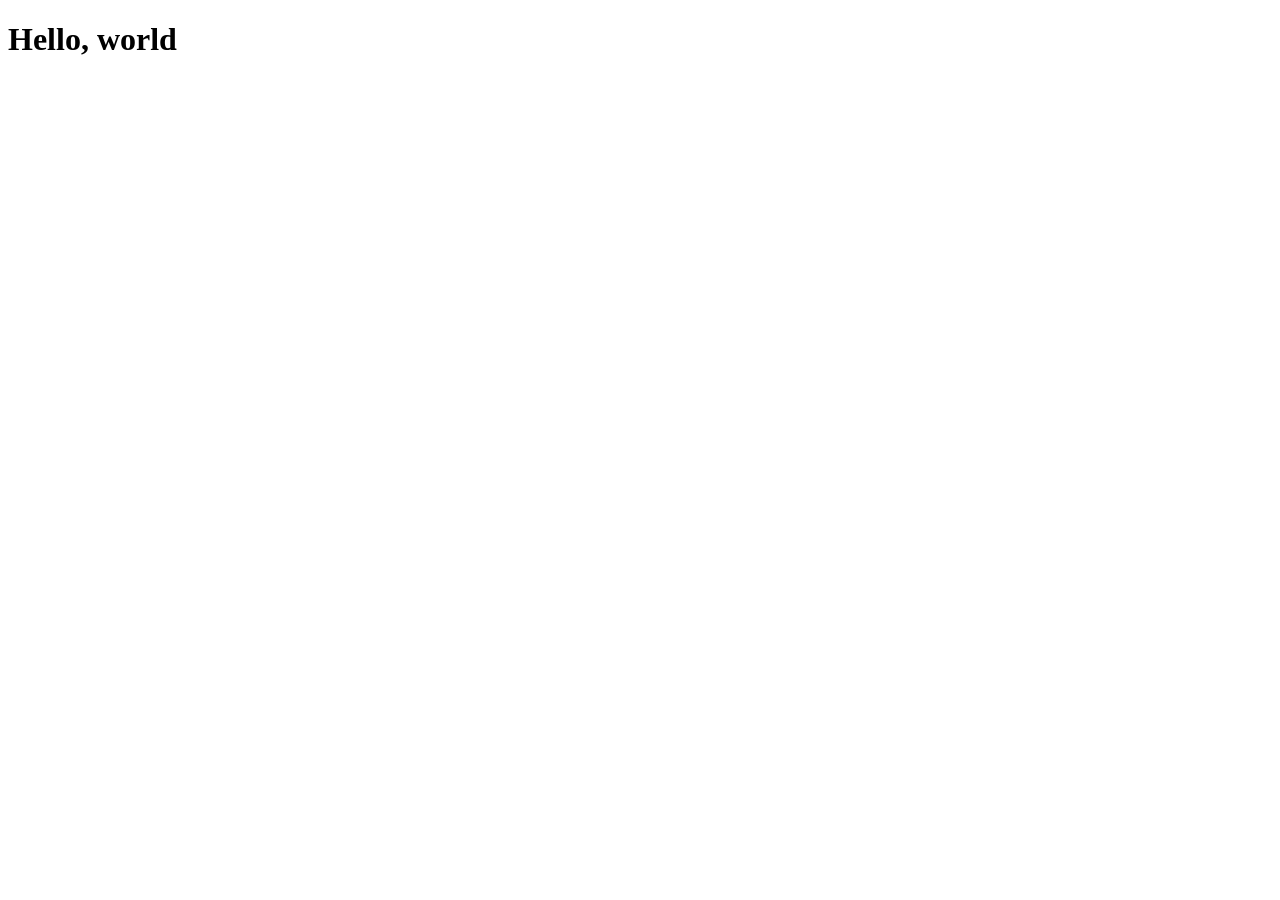
==== index.html @ c7357fc4 "Add initial HTML structure for portfolio" ====
<!DOCTYPE html>
<html lang="en">
  
<head>
    <meta charset="UTF-8">
    <meta name="viewport" content="width=device-width, initial-scale=1.0">
    <title>Youssef Ibrahim — Portfolio</title>
    <link href="style.css" rel="stylesheet">
</head>
  
<body>
    <h1>Hello, world</h1>
</body>
  
</html>
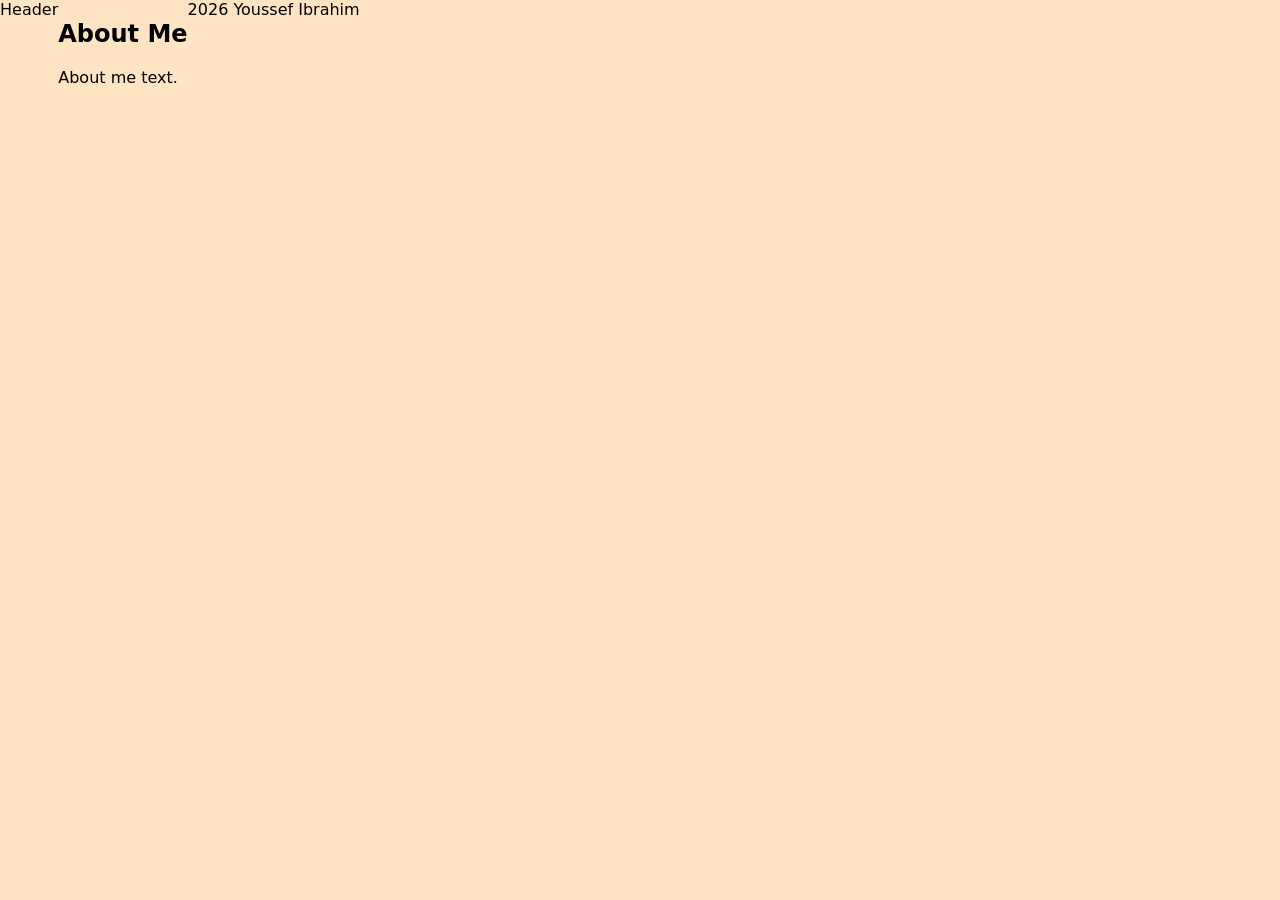
==== commit e8795fe3: "Initial template setup" ====
--- a/index.html
+++ b/index.html
@@ -2,6 +2,7 @@
 <html lang="en">
   
 <head>
+    <title>Youssef's Portfolio</title>
     <meta charset="UTF-8">
     <meta name="viewport" content="width=device-width, initial-scale=1.0">
     <title>Youssef Ibrahim — Portfolio</title>
@@ -9,7 +10,24 @@
 </head>
   
 <body>
-    <h1>Hello, world</h1>
+    <header>
+        Header
+    </header>
+
+    <nav>
+
+    </nav>
+    
+    <main>
+        <section>
+            <h2>About Me</h2>
+            <p>About me text.</p>
+        </section>
+    </main>
+
+    <footer>
+        2026 Youssef Ibrahim
+    </footer>
 </body>
   
 </html>
--- a/style.css
+++ b/style.css
@@ -0,0 +1,12 @@
+body {
+    margin: 0;
+    padding: 0;
+    box-sizing: border-box;
+    font-family: 'Times New Roman', Times, serif;
+    background-color:bisque;
+    display: flex
+}
+
+body {
+    font-family: system-ui, -apple-system, sans-serif;
+}
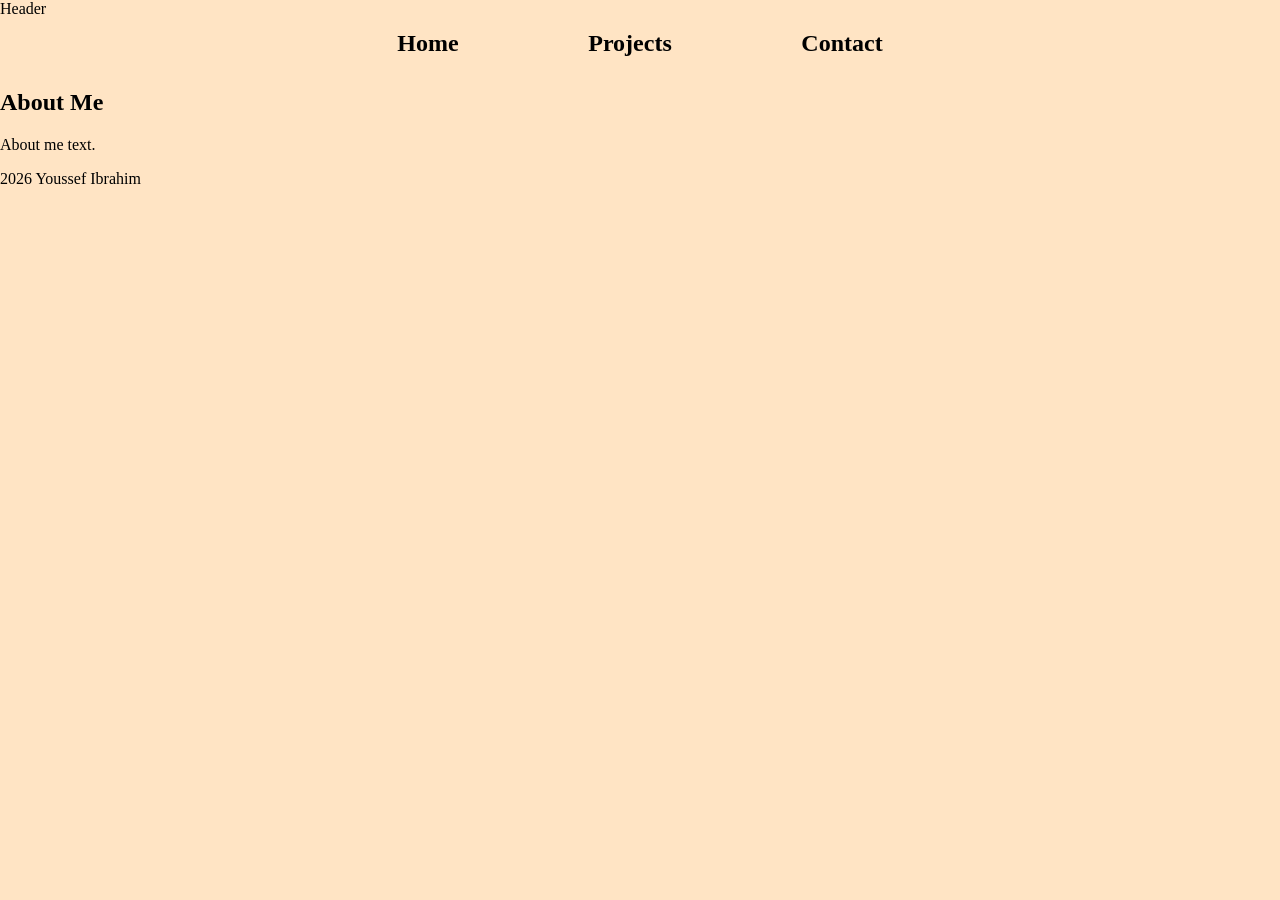
==== commit 74a6136e: "Update index.html" ====
--- a/index.html
+++ b/index.html
@@ -5,7 +5,6 @@
     <title>Youssef's Portfolio</title>
     <meta charset="UTF-8">
     <meta name="viewport" content="width=device-width, initial-scale=1.0">
-    <title>Youssef Ibrahim — Portfolio</title>
     <link href="style.css" rel="stylesheet">
 </head>
   
@@ -14,8 +13,10 @@
         Header
     </header>
 
-    <nav>
-
+    <nav class="navbar">
+        <a href="index.html">Home</a>
+        <a href="projects.html">Projects</a>
+        <a href="contact.html">Contact</a>
     </nav>
     
     <main>
--- a/style.css
+++ b/style.css
@@ -4,9 +4,31 @@
     box-sizing: border-box;
     font-family: 'Times New Roman', Times, serif;
     background-color:bisque;
-    display: flex
+    display: flex;
+    flex-direction: column;
 }
 
-body {
-    font-family: system-ui, -apple-system, sans-serif;
+a {
+    color: black;
+    font-weight: bold;
+    text-decoration: none;
 }
+
+a:hover {
+    text-decoration: underline;
+}
+
+.navbar {
+    text-align: center;
+    padding: 12px;
+    align-items: center;
+}
+
+.navbar a {
+    padding-left: 5%;
+    padding-right: 5%;
+    font-size: x-large;
+}
+
+
+/* To add: About me, Project entry */
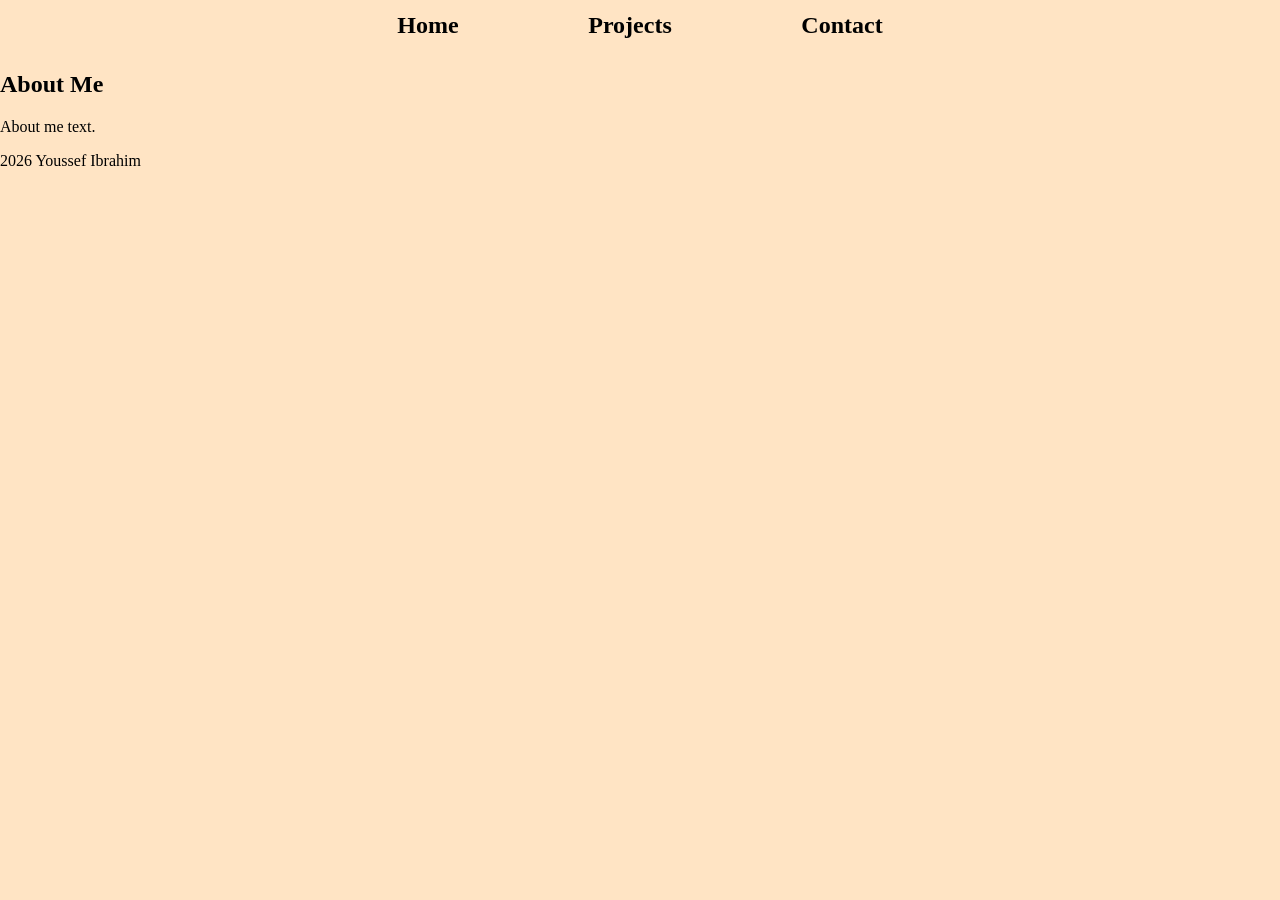
==== commit 10084f6e: "Remove temp header" ====
--- a/index.html
+++ b/index.html
@@ -9,9 +9,6 @@
 </head>
   
 <body>
-    <header>
-        Header
-    </header>
 
     <nav class="navbar">
         <a href="index.html">Home</a>
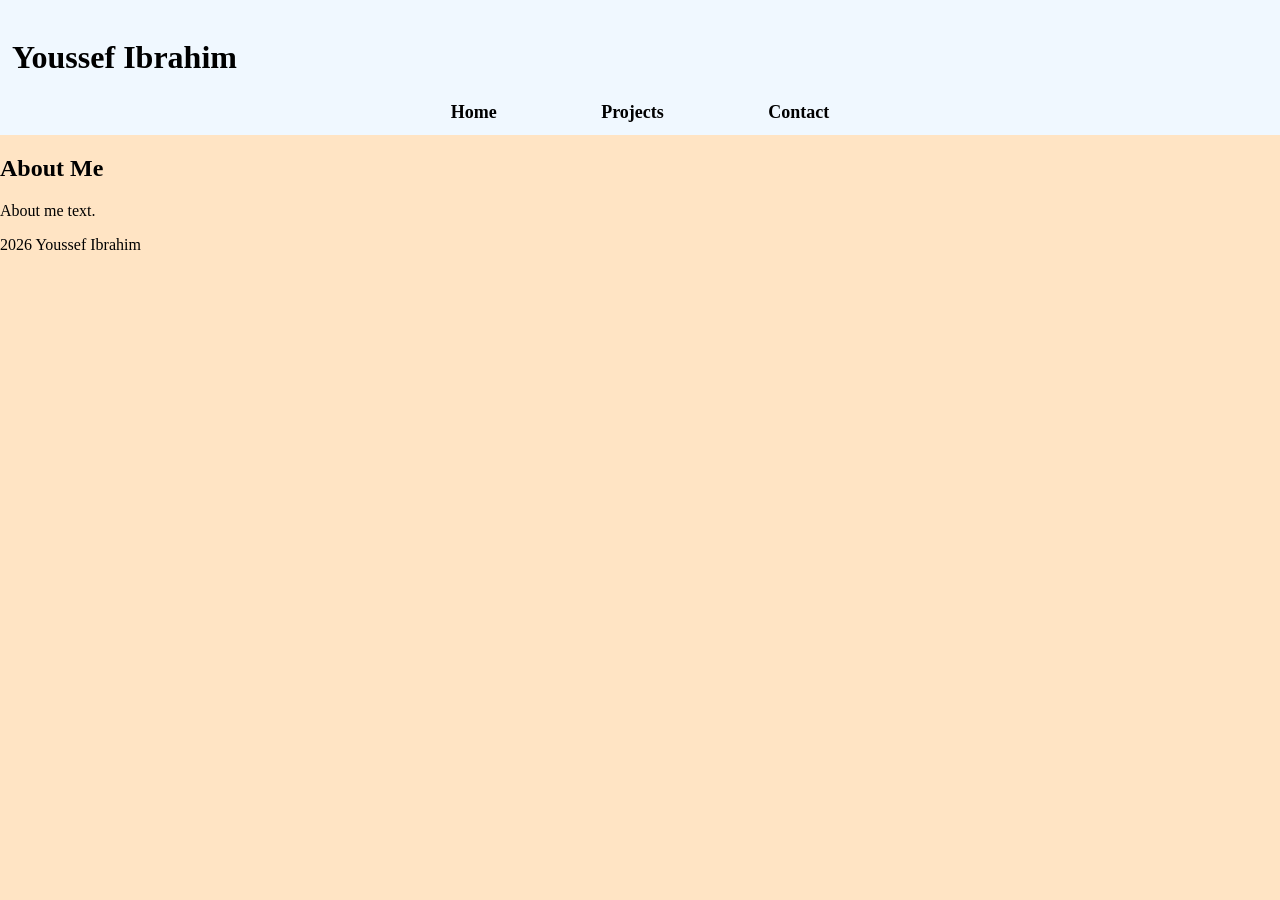
==== commit eec48ee1: "Update index.html" ====
--- a/index.html
+++ b/index.html
@@ -11,13 +11,14 @@
 <body>
 
     <nav class="navbar">
+        <h1>Youssef Ibrahim</h1>
         <a href="index.html">Home</a>
         <a href="projects.html">Projects</a>
         <a href="contact.html">Contact</a>
     </nav>
     
     <main>
-        <section>
+        <section class="aboutme">
             <h2>About Me</h2>
             <p>About me text.</p>
         </section>
--- a/style.css
+++ b/style.css
@@ -22,13 +22,21 @@
     text-align: center;
     padding: 12px;
     align-items: center;
+    background-color: aliceblue;
 }
 
 .navbar a {
-    padding-left: 5%;
-    padding-right: 5%;
-    font-size: x-large;
+    padding-left: 2%;
+    padding-right: 2%;
+    margin-left: 2%;
+    margin-right: 2%;
+    font-size: large;
+}
+
+.navbar h1 {
+    text-align: left;
+    font-size: xx-large;
 }
 
 
-/* To add: About me, Project entry */
+/* To add: About me, Project entry, Contact form */
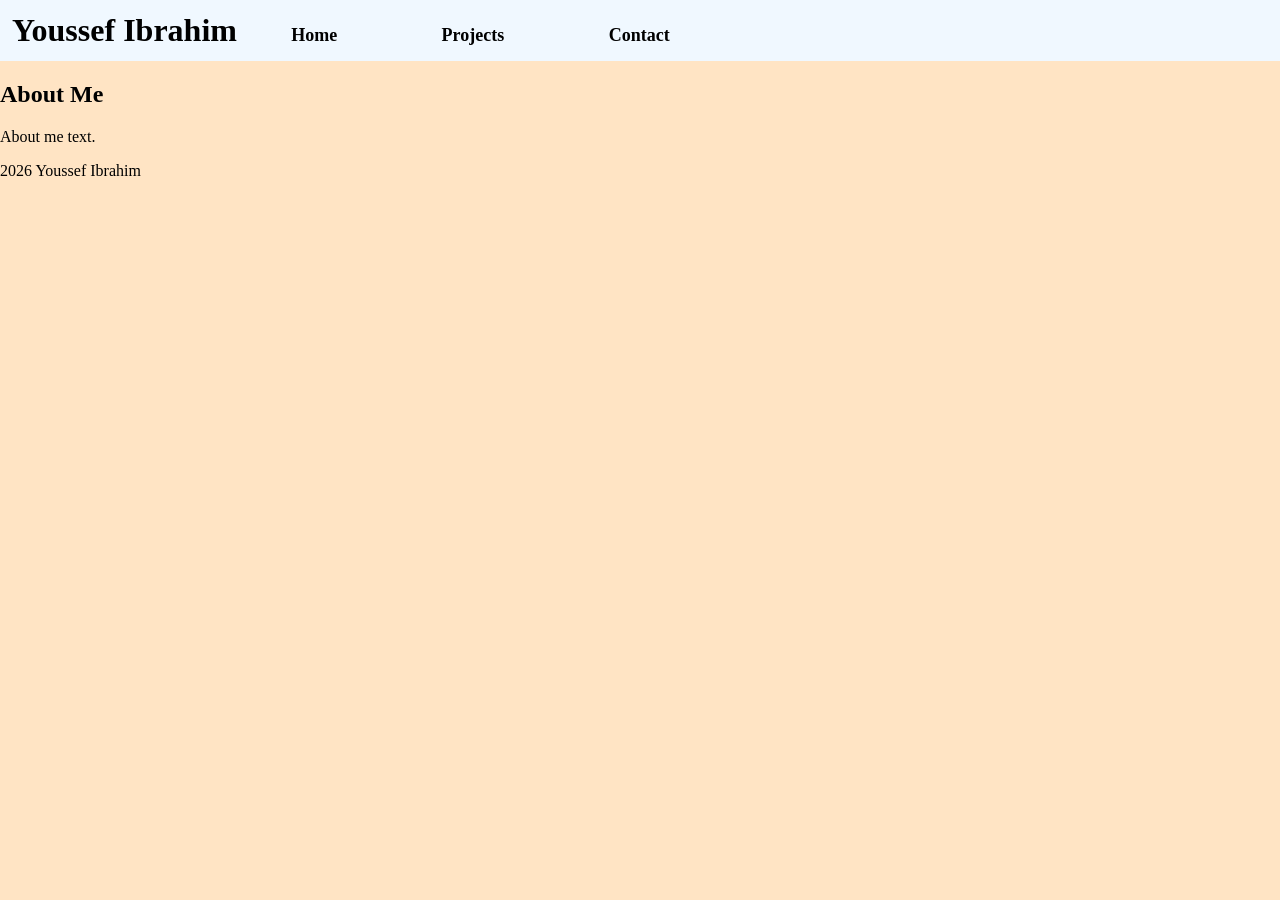
==== commit 11e9f3d8: "Update index.html" ====
--- a/index.html
+++ b/index.html
@@ -27,6 +27,8 @@
     <footer>
         2026 Youssef Ibrahim
     </footer>
+
+    <script src="scripts.js"></script>
 </body>
   
 </html>
--- a/style.css
+++ b/style.css
@@ -19,7 +19,7 @@
 }
 
 .navbar {
-    text-align: center;
+    text-align: left;
     padding: 12px;
     align-items: center;
     background-color: aliceblue;
@@ -36,7 +36,12 @@
 .navbar h1 {
     text-align: left;
     font-size: xx-large;
+    display:inline
 }
 
 
 /* To add: About me, Project entry, Contact form */
+
+.aboutme {
+    justify-content: center;
+}
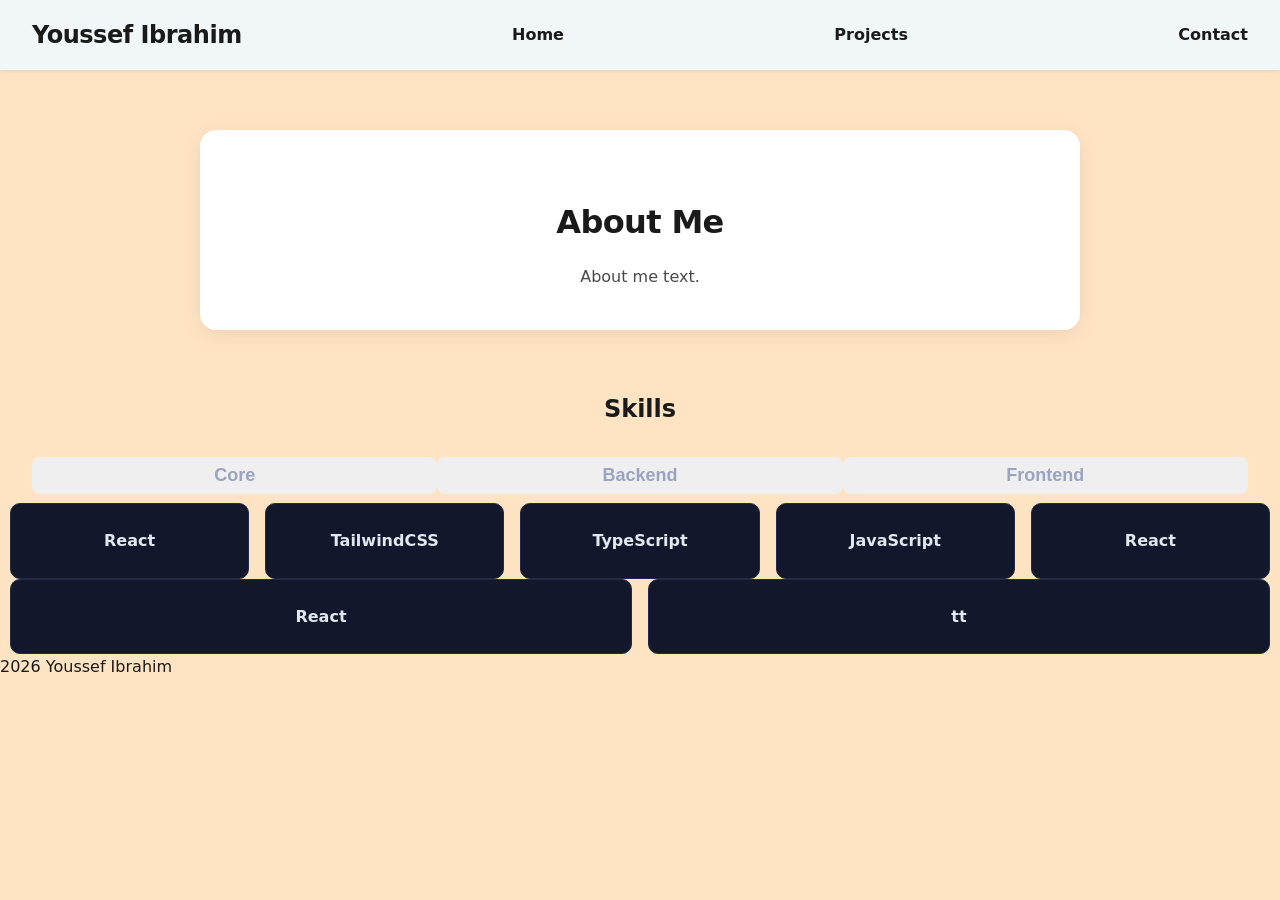
==== commit 693e0ad5: "Begin implementation of Skills section to About Me page" ====
--- a/index.html
+++ b/index.html
@@ -6,6 +6,7 @@
     <meta charset="UTF-8">
     <meta name="viewport" content="width=device-width, initial-scale=1.0">
     <link href="style.css" rel="stylesheet">
+    <link href="about-style.css" rel="stylesheet">
 </head>
   
 <body>
@@ -22,6 +23,30 @@
             <h2>About Me</h2>
             <p>About me text.</p>
         </section>
+    
+        <section class="skills">
+                <h2>Skills</h2>
+
+                <div class="skill-selector">
+                    <button class="skillbutton" data-tab="core">Core</button>
+                    <button class="skillbutton" data-tab="backend">Backend</button>
+                    <button class="skillbutton" data-tab="frontend">Frontend</button>
+                </div>
+                
+                <div class="skill-panel active" data-panel="frontend">
+                    <div class="skill-card">React</div>
+                    <div class="skill-card">TailwindCSS</div>
+                    <div class="skill-card">TypeScript</div>
+                    <div class="skill-card">JavaScript</div>
+                    <div class="skill-card">React</div>
+                </div>
+
+                <div class="skill-panel active" data-panel="backend">
+                    <div class="skill-card">React</div>
+                    <div class="skill-card">tt</div>
+
+                </div>
+        </section>
     </main>
 
     <footer>
--- a/style.css
+++ b/style.css
@@ -2,46 +2,68 @@
     margin: 0;
     padding: 0;
     box-sizing: border-box;
-    font-family: 'Times New Roman', Times, serif;
-    background-color:bisque;
+    font-family: 'Inter', system-ui, sans-serif;
+    background-color: bisque;
+    color: #1a1a1a;
+    line-height: 1.6;
     display: flex;
     flex-direction: column;
 }
 
+h2 {
+    text-align: center;
+    font-weight: bold;
+}
 a {
-    color: black;
-    font-weight: bold;
+    color: #1a1a1a;
+    font-weight: 600;
     text-decoration: none;
+    position: relative;
+    transition: color 0.2s;
 }
 
 a:hover {
-    text-decoration: underline;
+    color: #2563eb;
 }
 
 .navbar {
-    text-align: left;
-    padding: 12px;
+    display: flex;
     align-items: center;
-    background-color: aliceblue;
+    justify-content: space-between;
+    padding: 16px 32px;
+    background-color: rgba(240, 248, 255, 0.9);
+    backdrop-filter: blur(8px);
+    box-shadow: 0 1px 3px rgba(0, 0, 0, 0.1);
+    position: sticky;
+    top: 0;
+    z-index: 50;
+}
+
+.navbar h1 {
+    font-size: 1.5rem;
+    font-weight: 800;
+    letter-spacing: -0.02em;
+    margin: 0;
 }
 
 .navbar a {
-    padding-left: 2%;
-    padding-right: 2%;
-    margin-left: 2%;
-    margin-right: 2%;
-    font-size: large;
+    margin-left: 24px;
+    font-size: 1rem;
 }
 
-.navbar h1 {
-    text-align: left;
-    font-size: xx-large;
-    display:inline
+.navbar a::after {
+    content: '';
+    position: absolute;
+    bottom: -4px;
+    left: 0;
+    width: 0;
+    height: 2px;
+    background: #2563eb;
+    transition: width 0.2s;
 }
 
+.navbar a:hover::after {
+    width: 100%;
+}
 
 /* To add: About me, Project entry, Contact form */
-
-.aboutme {
-    justify-content: center;
-}
--- a/about-style.css
+++ b/about-style.css
@@ -0,0 +1,79 @@
+
+
+.aboutme {
+    background-color: #ffffff;
+    padding: 40px;
+    border-radius: 16px;
+    max-width: 800px;
+    margin: 60px auto;
+    box-shadow: 0 4px 20px rgba(0, 0, 0, 0.08);
+}
+
+.aboutme h2 {
+    text-align: center;
+    font-size: 2rem;
+    font-weight: 800;
+    letter-spacing: -0.02em;
+    margin-bottom: 16px;
+}
+
+.aboutme p {
+    text-align: center;
+    color: #4a4a4a;
+    max-width: 60ch;
+    margin: 0 auto;
+}
+
+
+.skill-selector {
+    display: flex;
+    align-items: center;
+    justify-content: space-between;
+    padding: 9px 32px;
+    position: sticky;
+    top: 0;
+    z-index: 50;
+}
+
+.skillbutton {
+    flex: 1;
+    padding: 0.5rem .75rem;
+    border: none;
+    border-radius: 8px;
+    color: #9aa4c0;
+    font-weight: 600;
+    cursor: pointer;
+    font-size: large;
+    transition: background 0.2s, color 0.2s;
+}
+
+.skillbutton:hover {
+    color: #fff;
+}
+
+.skillbutton.active {
+    background: #3b82f6;
+    color: #fff;
+}
+
+.skill-panel {
+    display: none;
+    gap: 1rem;
+    margin-left: 10px;
+    margin-right: 10px;
+    grid-template-columns: repeat(auto-fit, minmax(140px, 1fr));
+}
+
+.skill-panel.active {
+    display: grid;
+}
+
+.skill-card {
+    background: #12172b;
+    border: 1px solid #232a45;
+    border-radius: 10px;
+    padding: 1.5rem;
+    text-align: center;
+    color: #e2e8f0;
+    font-weight: 600;
+}
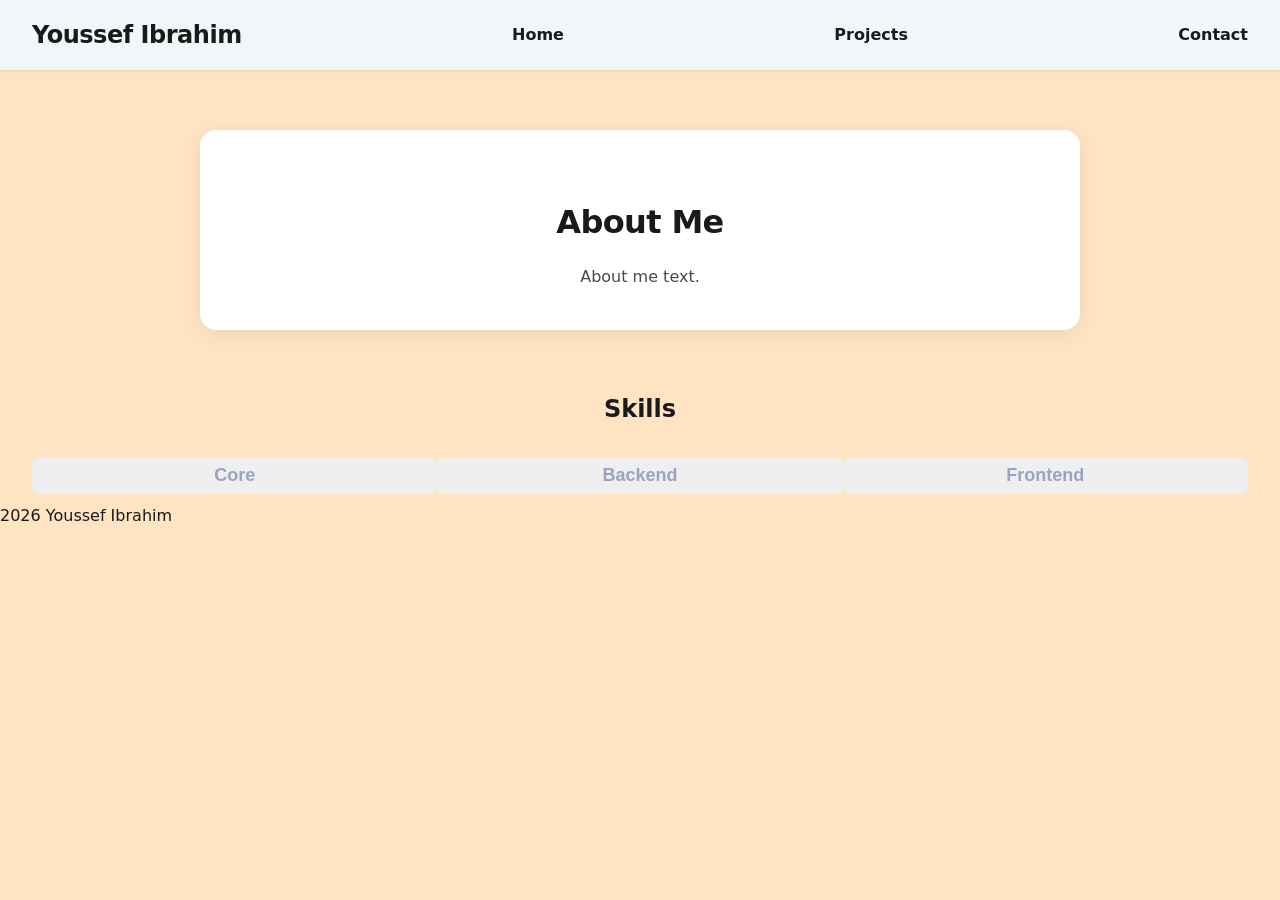
==== commit 1e24fc01: "Update index.html" ====
--- a/index.html
+++ b/index.html
@@ -33,7 +33,15 @@
                     <button class="skillbutton" data-tab="frontend">Frontend</button>
                 </div>
                 
-                <div class="skill-panel active" data-panel="frontend">
+                <div class="skill-panel" data-panel="core">
+                    <div class="skill-card">Java</div>
+                    <div class="skill-card">C</div>
+                    <div class="skill-card">C++</div>
+                    <div class="skill-card">Python</div>
+                    <div class="skill-card">HTML/CSS</div>
+                </div>
+
+                <div class="skill-panel" data-panel="frontend">
                     <div class="skill-card">React</div>
                     <div class="skill-card">TailwindCSS</div>
                     <div class="skill-card">TypeScript</div>
@@ -41,10 +49,9 @@
                     <div class="skill-card">React</div>
                 </div>
 
-                <div class="skill-panel active" data-panel="backend">
-                    <div class="skill-card">React</div>
-                    <div class="skill-card">tt</div>
-
+                <div class="skill-panel" data-panel="backend">
+                    <div class="skill-card">Flask</div>
+                    <div class="skill-card">FastAPI</div>
                 </div>
         </section>
     </main>
--- a/about-style.css
+++ b/about-style.css
@@ -59,8 +59,8 @@
 .skill-panel {
     display: none;
     gap: 1rem;
-    margin-left: 10px;
-    margin-right: 10px;
+    margin-left: 12px;
+    margin-right: 12px;
     grid-template-columns: repeat(auto-fit, minmax(140px, 1fr));
 }
 
@@ -69,8 +69,8 @@
 }
 
 .skill-card {
-    background: #12172b;
-    border: 1px solid #232a45;
+    background: #474d63;
+    border: 1px solid #2f3b6d;
     border-radius: 10px;
     padding: 1.5rem;
     text-align: center;
